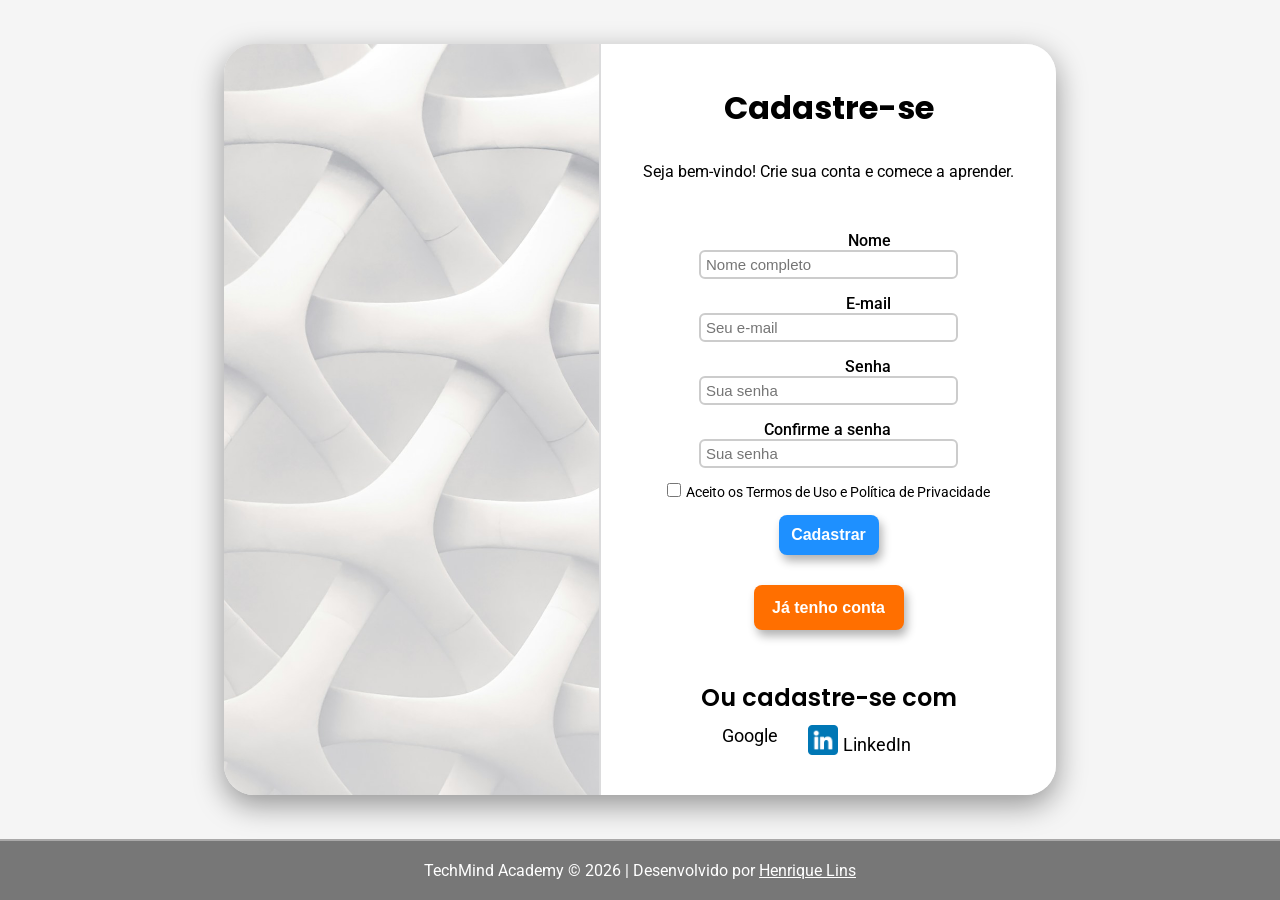
==== cadastro.html @ cbfdf2e0 "Telas de login e cadastro" ====
<!DOCTYPE html>
<html lang="pt-br">
<head>
    <meta charset="UTF-8">
    <meta name="viewport" content="width=device-width, initial-scale=1.0">
    <link rel="stylesheet" href="css/style.css">
    <title>TechMind Academy - Cadastro</title>
</head>
<body>
    

    <main class="login-container">
        <section class="login-imagem"></section>

        <section class="login-form">
            <div class="topo">
                <h1>Cadastre-se</h1>
                <p>Seja bem-vindo! Crie sua conta e comece a aprender.</p>
            </div>

            <form action="#" method="post" autocomplete="on">
                <div class="campo">
                    <label for="inome">Nome</label>
                    <input type="text" name="nome" id="inome" placeholder="Nome completo" maxlength="40" required>
                </div>

                <div class="campo">
                    <label for="ilogin">E-mail</label>
                    <input type="email" name="login" id="ilogin" placeholder="Seu e-mail" autocomplete="email" maxlength="50" required>
                </div>

                <div class="campo">
                    <label for="isenha">Senha</label>
                    <input type="password" name="senha" id="isenha" placeholder="Sua senha" autocomplete="current-password" minlength="6" maxlength="8" required>
                </div>

                <div class="campo"><label for="isenhaconf">Confirme a senha</label>
                    <input type="password" name="senha" id="isenhaconf" placeholder="Sua senha" autocomplete="current-password" minlength="6" maxlength="8" required></div>

                <div class="campo-checkbox">
                    <input type="checkbox" name="esconf" id="iconf"><label for="iconf">Aceito os Termos de Uso e Política de Privacidade </label>
                </div>

                <input type="submit" value="Cadastrar" class="botao-enviar">
            </form>
            <button class="botao-criar"><a href="index.html">Já tenho conta</a></button>

            <div class="login-social">
            <h2>Ou cadastre-se com</h2>
            <ul>
                <li><a href="#"><img src="https://cdn-icons-png.flaticon.com/32/300/300221.png" alt="">Google</a></li>
                <li><a href="#"><img src="img/linkedin.png" alt="">LinkedIn</a></li>
            </ul>
        </div>
        </section>

        
    </main>

    <footer class="assinatura">
        <p>TechMind Academy &copy; 2026 | Desenvolvido por <a href="https://www.linkedin.com/in/henrique-lins-aragao" target="_blank">Henrique Lins</a></p>
    </footer>
</body>
</html>
---- css/style.css ----
@charset "UTF-8";

@import url('https://fonts.googleapis.com/css2?family=Poppins:ital,wght@0,100;0,200;0,300;0,400;0,500;0,600;0,700;0,800;0,900;1,100;1,200;1,300;1,400;1,500;1,600;1,700;1,800;1,900&family=Roboto:ital,wght@0,100..900;1,100..900&display=swap');

*{
    padding: 0;
    margin: 0;
}


:root{
    --cor1: #F5F5F5;
    --cor2: #1E90FF;
    --cor3: #FF6F00;

    --fonttitulo: 'Poppins';
    --fonttexto: 'Roboto';
}

body{
    background-color: var(--cor1);
    font-family: var(--fonttexto);
    display: flex;
    flex-direction: column;
    justify-content: space-between;
    align-items: center;
    min-height: 100vh;
    padding: 0px;
}

h1, h2{
    font-family: var(--fonttitulo);
}

h1{
    font-size: 32px;
    font-weight: 700;
    margin-bottom: 30px;
}

h2{
    font-size: 24px;
    font-weight: 600;
    margin-bottom: 10px;
}

p{
    font-size: 16px;
    font-size: 400;
}

.login-container{
    margin: auto;
    text-align: center;
    border-radius: 30px;
    box-shadow: 0px 10px 30px rgba(0, 0, 0, 0.40);
    display: flex;
    overflow: hidden;
    width: 65vw;
    min-width: 60vh;
}

.login-form{
    background-color: #fff;
    flex: 1;
    padding: 40px;
    border-left: 2px solid #ceced0bb;
}

.topo {
    margin-bottom: 50px;
}

.campo{
    margin: 15px;
}

.campo label{
    width: 130px;
    display: inline-block;
    text-align: right;
    margin-right: 5px;
    font-size: 16px;
    font-weight: 500;
}

.campo input{
    padding-left: 5px;
    border: 2px solid #cccccc;
    height: 25px;
    width: 250px;
    border-radius: 6px;
    font-size: 15px;
    font-weight: 300;
}

.campo input:focus{
    outline: none;
    border-radius: 8px;
    border: 2px solid var(--cor2);
    box-shadow: 2px 2px 5px rgba(30,144,255,0.4);
}

.botao-enviar{
    margin: 15px 0px 30px 0px;
    background-color: var(--cor2);
    box-shadow: 3px 6px 10px rgba(0, 0, 0, 0.30);
    border-radius: 8px;
    border: none;
    width: 100px;
    height: 40px;
    color: #fff;
    cursor: pointer;
    font-size: 16px;
    font-weight: 600;
}

.botao-enviar:hover{
    background-color: #1877CC;
    box-shadow: none;
}

.esqueci{
    font-size: 16px;
    color: #000;
    margin-right: 20px;
}

.esqueci:hover{
    text-decoration: none;
}

.botao-criar{
    background-color: var(--cor3);
    box-shadow: 3px 6px 10px rgba(0, 0, 0, 0.30);
    border-radius: 8px;
    border: none;
    width: 150px;
    height: 45px;
    font-size: 16px;
    font-weight: 600;
    margin-bottom: 50px;
}

.botao-criar:hover{
    background-color: #E65C00;
    box-shadow: none;
}

.botao-criar a{
    color: #fff;
    text-decoration: none;
}

.campo-checkbox {
    font-size: 14px;
}

.campo-checkbox input{
    margin-right: 5px;
}

.campo-checkbox input[type="checkbox"] {
    accent-color: var(--cor2);
    cursor: pointer;
    width: 14px;
    height: 14px;
}

.login-imagem{
    background-image: url('../img/fundo-equerdo.jpg');
    background-repeat: no-repeat;
    background-size: cover;
    flex: 1;
}

.login-social ul{
    display: flex;
    justify-content: center;
    
}

.login-social li {
    margin-right: 30px;
    list-style: none;
}

.login-social a{
    color: #000;
    text-decoration: none;
    font-size: 18px;
}

.login-social img {
    width: 30px;
    margin-right: 5px;
    vertical-align: bottom;
}

.assinatura{
    border-top: 2px solid rgb(170, 169, 169);
    background-color: #777777;
    color: #fff;
    width: 100%;
    text-align: center;
    padding: 20px 0px;
}

.assinatura a{
    color: #fff;
}
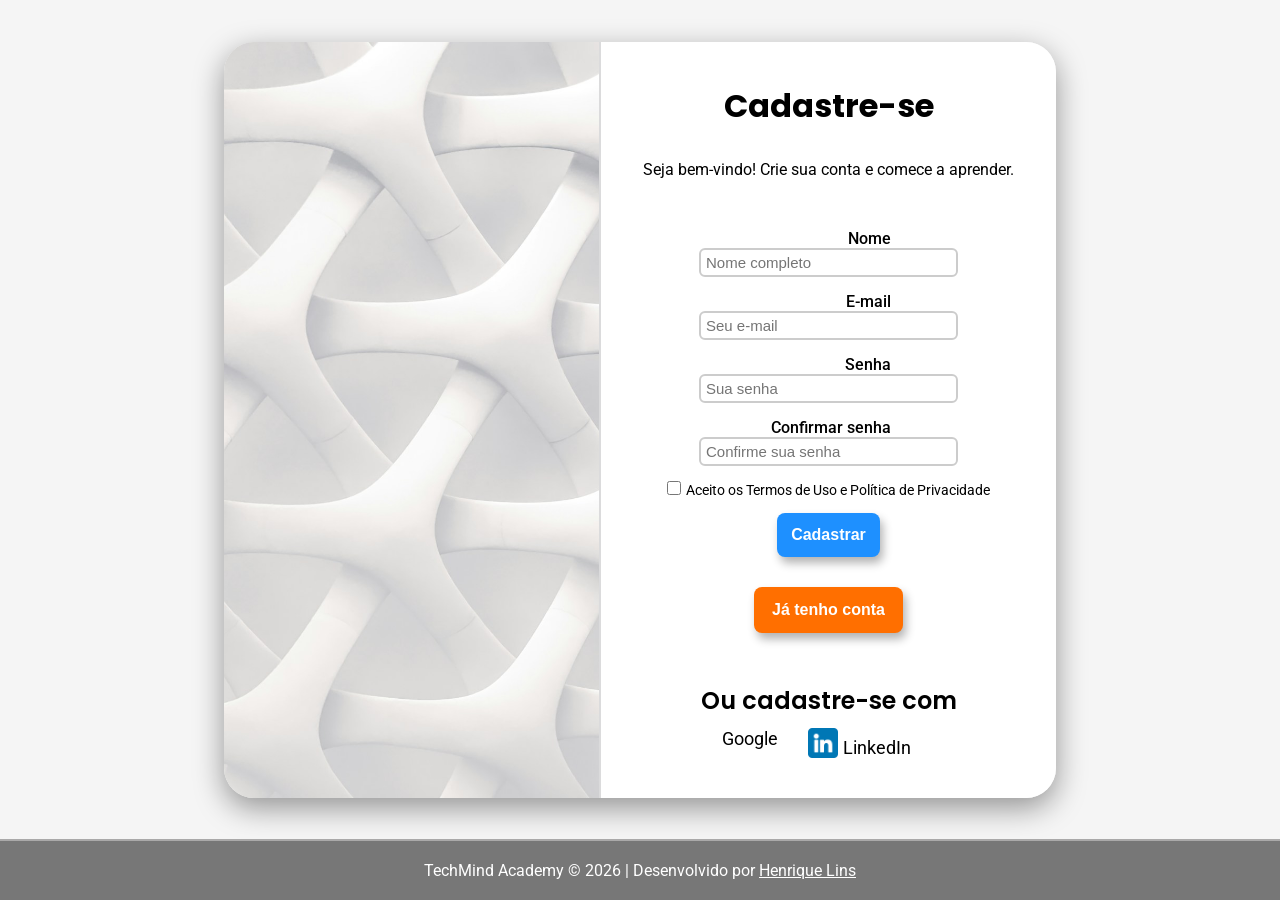
==== commit 2b9d6a50: "Telas de login e cadastro" ====
--- a/cadastro.html
+++ b/cadastro.html
@@ -34,8 +34,8 @@
                     <input type="password" name="senha" id="isenha" placeholder="Sua senha" autocomplete="current-password" minlength="6" maxlength="8" required>
                 </div>
 
-                <div class="campo"><label for="isenhaconf">Confirme a senha</label>
-                    <input type="password" name="senha" id="isenhaconf" placeholder="Sua senha" autocomplete="current-password" minlength="6" maxlength="8" required></div>
+                <div class="campo"><label for="isenhaconf">Confirmar senha</label>
+                    <input type="password" name="senha" id="isenhaconf" placeholder="Confirme sua senha" autocomplete="current-password" minlength="6" maxlength="8" required></div>
 
                 <div class="campo-checkbox">
                     <input type="checkbox" name="esconf" id="iconf"><label for="iconf">Aceito os Termos de Uso e Política de Privacidade </label>
--- a/css/style.css
+++ b/css/style.css
@@ -22,8 +22,6 @@
     font-family: var(--fonttexto);
     display: flex;
     flex-direction: column;
-    justify-content: space-between;
-    align-items: center;
     min-height: 100vh;
     padding: 0px;
 }
@@ -107,8 +105,7 @@
     box-shadow: 3px 6px 10px rgba(0, 0, 0, 0.30);
     border-radius: 8px;
     border: none;
-    width: 100px;
-    height: 40px;
+    padding: 13px 14px;
     color: #fff;
     cursor: pointer;
     font-size: 16px;
@@ -135,8 +132,8 @@
     box-shadow: 3px 6px 10px rgba(0, 0, 0, 0.30);
     border-radius: 8px;
     border: none;
-    width: 150px;
-    height: 45px;
+    padding: 0;
+    overflow: hidden;
     font-size: 16px;
     font-weight: 600;
     margin-bottom: 50px;
@@ -148,6 +145,8 @@
 }
 
 .botao-criar a{
+    display: block;
+    padding: 14px 18px;
     color: #fff;
     text-decoration: none;
 }
@@ -208,4 +207,81 @@
 
 .assinatura a{
     color: #fff;
+}
+
+@media screen and (max-width: 1024px) {
+    .login-container{
+        flex-direction: row;
+        width: 95vw;
+        margin: auto auto 0px auto;
+    }
+
+    .login-imagem {
+        flex: 1;
+        min-height: 300px;
+        background-size: cover;
+    }
+
+    .login-form {
+        flex: 1;
+        padding: 20px;
+    }
+
+    .campo label{
+        text-align: center;
+        padding: 0px 0px 3px 0px;
+       
+    }
+
+    .login-social li{
+        margin: 0px 5px;
+
+    }
+    .login-social a{
+        font-size: 0px;
+    }
+
+    .login-social img {
+        width: 35px;
+    }
+
+    .assinatura{
+        margin-top: auto;
+    }
+}
+
+@media screen and (max-width: 767px) {
+    body{
+        background-color: #fff;
+    }
+    h1{
+        margin-bottom: 10px;
+        font-size: 25px;
+    }
+    h2{
+        font-size: 20px;
+    }
+
+    .topo{
+        margin-bottom: 25px;
+    }
+
+    .login-container {
+        flex-direction: column;
+        width: 100%;
+        border-radius: 0;
+        box-shadow: none;
+        min-width: 0;
+    }
+    .login-imagem {
+        display: none;
+    }
+
+    .login-form{
+        padding: 8px;
+        border-left: none;
+        margin: 10px 0px;
+    }
+
+
 }
